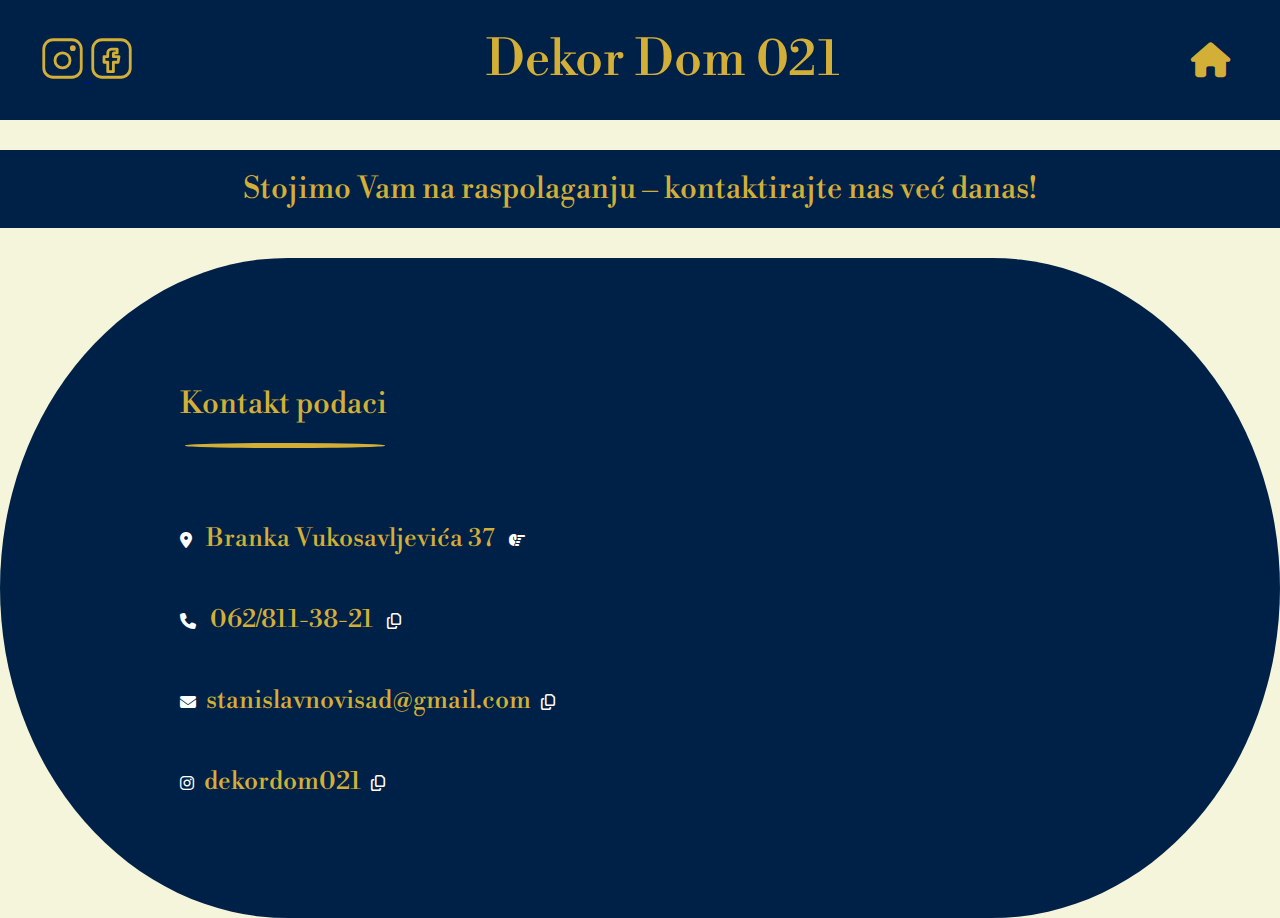
==== kontakt.html @ b23d8ef8 "Add files via upload" ====
<!DOCTYPE html>
<html lang="en">
<head>
    <meta charset="UTF-8">
    <meta name="viewport" content="width=device-width, initial-scale=1.0">
    <title>Document</title>
    <link rel="stylesheet" href="kontakt.css">
    <link rel="stylesheet" href="https://cdnjs.cloudflare.com/ajax/libs/font-awesome/6.4.2/css/all.min.css">
    <link rel="preconnect" href="https://fonts.googleapis.com">
    <link rel="preconnect" href="https://fonts.gstatic.com" crossorigin>
    <link href="https://fonts.googleapis.com/css2?family=Dancing+Script:wght@400..700&family=Libre+Bodoni:ital,wght@0,400..700;1,400..700&family=Montserrat:ital,wght@0,100..900;1,100..900&family=Pacifico&display=swap" rel="stylesheet">
</head>
<body>
    <div class="top-bar">
        <div style="margin-left: 40px;"> 
            <a href="https://www.instagram.com/YOUR_USERNAME" target="_blank" class="instagram-icon">
            <svg xmlns="http://www.w3.org/2000/svg" width="45" height="45" viewBox="0 0 24 24" fill="none" stroke="#D4AF37" stroke-width="1.5" stroke-linecap="round" stroke-linejoin="round"  >
                <!-- Outer square with rounded corners -->
                <rect x="2" y="2" width="20" height="20" rx="5" ry="5"></rect>
        
                <!-- Inner circle (lens) - Adjusted position slightly downward -->
                <circle cx="12" cy="13" r="4"></circle>
        
                <!-- Small dot (flash) -->
                <circle cx="17.5" cy="6.5" r="0.8"></circle>
            </svg>
          </a>
          <a href="https://www.facebook.com/YOUR_USERNAME" target="_blank" class="facebook-icon">
            <svg xmlns="http://www.w3.org/2000/svg" width="45" height="45" viewBox="0 0 24 24" fill="none" stroke="#D4AF37" stroke-width="1.5" stroke-linecap="round" stroke-linejoin="round">
                <!-- Outer square with rounded corners -->
                <rect x="2" y="2" width="20" height="20" rx="5" ry="5"></rect>
                
                <!-- Facebook 'f' -->
                <path d="M14 7h-2c-1.1 0-2 .9-2 2v2H8v3h2v5h3v-5h2.5l.5-3H13V9.5c0-.3.2-.5.5-.5H15V7z"></path>
            </svg>
        </a>
       
                
        </div>
        
        <p>Dekor Dom 021</p>
        
            <!-- <nav>
            <label class="hamburger">☰</label>
            <ul class="menu">
              <li><a href="#">Početna</a></li>
              <li><a href="#">O nama</a></li>
            </ul>
        </nav>  --> 
       
       
        
      
       <!-- <button id="hamburger" class="hamburger">☰</button>--> 
       
       <a href="index.html"> <i class="fa fa-home"></i></a>


      
          
        
        
    </div>


     <p class="gore">Stojimo Vam na raspolaganju – kontaktirajte nas već danas!</p>
    <div class="info">
        
       
  <!-- Telephone -->
  <!-- Gmail (Email) -->
  <!-- Instagram -->
  
  <div style="margin-left: 100px;">
    <p class="kp">Kontakt podaci</p>
    <div class="crtica"></div>
    <div> <i class="fa-solid fa-location-dot"></i> <p class="informacija">Branka Vukosavljevića 37</p>      <div class="obl"> <i class="fas fa-hand-point-right"> <p class="oblak">Proverite lokaciju na mapi</p>  </i>
    </div>
     <!-- Location Pin --></div>
<div><i class="fa-solid fa-phone"></i> <p class="informacija">062/811-38-21</p> <i class="fa-regular fa-copy brj"></i></div>
<div><i class="fa-solid fa-envelope"></i><p class="informacija">stanislavnovisad@gmail.com</p><i class="fa-regular fa-copy mejl"></i></div> 
<div><i class="fa-brands fa-instagram"></i><p class="informacija">dekordom021</p><i class="fa-regular fa-copy ig"></i></div>
   </div>
    <div class="map"> <iframe src="https://www.google.com/maps/embed?pb=!1m18!1m12!1m3!1d3021.1457739449766!2d19.774371189096822!3d45.24764699648064!2m3!1f0!2f0!3f0!3m2!1i1024!2i768!4f13.1!3m3!1m2!1s0x475b11e78388a287%3A0x3cf6f31f1c0ff1b1!2z0JHRgNCw0L3QutCwINCS0YPQutC-0YHQsNCy0ZnQtdCy0LjRm9CwIDM3LCDQktC10YLQtdGA0L3QuNC6!5e1!3m2!1ssr!2srs!4v1739315662810!5m2!1ssr!2srs" width="600" height="450" style="border:0;" allowfullscreen="" loading="lazy" referrerpolicy="no-referrer-when-downgrade" class="mapa"></iframe></div>
     
</div>
<script>

let broj = document.querySelector('.brj');
broj.addEventListener('click', () => {
    navigator.clipboard.writeText("0628113821")
    
});
let mejl = document.querySelector('.mejl');
mejl.addEventListener('click', () => {
    navigator.clipboard.writeText("stanislavnovisad@gmail.com")
    
});
</script>
</body>
</html>
---- kontakt.css ----
.top-bar{
    width: 100%;
   /* background-color: #1E3A5F;*/
   height: 120px;
   position: fixed;
    display: flex;
    align-items: center; /* Aligns text vertically */
    justify-content: space-between; /* Aligns text horizontally (optional) */
    background-color: #002147;
    z-index: 10000;
    top: 0;
}
body {
    margin: 0;
    padding: 0;
    background-color:  #F5F5DC;
   padding-top: 120px;
  }
  .top-bar p{
    
     color: #D4AF37;
     font-family: "Libre Bodoni", serif;
     font-optical-sizing: auto;
        font-weight: 400;
        font-style: normal;
    
      
      font-size: 50px;
      
  }
  .fa-home{
    margin-right: 50px;
    font-size: 35px;
    color: #D4AF37;
  }
  .info{
    background-color: #002147;
    padding: 30px 0;
    border-radius: 45% / 100%;
    margin-top: 30px;
    height: 600px;
    display: flex;
    flex-direction: row;
    width: 100%;
    align-content: space-between;
    align-items: center;
    
  }
 
  .info i{
    color: white;
    margin-left: 80px;
  }
  .fa-solid{
    margin-bottom: 20px;

  }
  .informacija{
    display: inline-block;
    color: #D4AF37;
    margin-left: 10px;
    font-size: 25px;
    font-family: "Libre Bodoni", serif;
    font-optical-sizing: auto;
       font-weight: 400;
       font-style: normal;
  }
 
  .kp{
    color: #D4AF37;
      font-family: "Libre Bodoni", serif;
      font-optical-sizing: auto;
    font-weight: 400;
    font-style: normal;
    font-size: 30px;
    margin-left: 80px;
    margin-bottom: 20px;
   }
   .crtica{
    height: 5px;
    width: 200px;
    background-color: #D4AF37;
    margin: 0 85px;
    border-radius: 45%;
    margin-bottom: 50px;

   }
   .fa-copy{
    margin-left: 10px !important;
    transition: opacity 0.3s;
   }
   .fa-copy:hover{
    cursor: pointer;
    opacity: 0.6;
   }
   .fa-copy:active{
    opacity: 0.3;
   }
   .oblak{
    display: none;
   }
   .obl{
    display: inline-block;
    height: 20px;
    width: 20px;
   }
   .obl:hover .oblak{
    background: rgba(50, 50, 50, 0.9); /* Dark grey */
    color: white;
    padding: 15px 20px;
    border-radius: 8px;
    font-size: 16px;
    box-shadow: 0 4px 8px rgba(0, 0, 0, 0.2);
   
 
    transform:translateX(-70px);
    transition: opacity 0.3s ease, transform 0.3s ease;
    display: block;
    position: absolute;
    font-family: Arial, Helvetica, sans-serif !important;
    top: 330px;
    z-index: 100000;
  }
  /*.map-container {
    height: 600px;
    width: 600px;
    display: inline-block;
   
    border-radius: 50%;
    
  }
*/
  .mapa {
    width: 650px;
    height: 650px;
    transform: scale(1.2);
   

    
  }
  .map{
      width: 600px;
      height: 600px;
      border-radius: 50%;
      overflow: hidden;
        display: flex;
        justify-content: center; /* Horizontally center */
        align-items: center; /* Vertically center */
        position: absolute;
        right: 40px;
  }
  .fa-hand-point-right{
    margin-left: 10px !important;
  }
  .gore{
    background-color: #002147;
    color: #D4AF37;
    font-family: "Libre Bodoni", serif;
      font-optical-sizing: auto;
    font-weight: 400;
    font-style: normal;
    padding: 20px 0;
    text-align: center;
    font-size: 30px;
  }
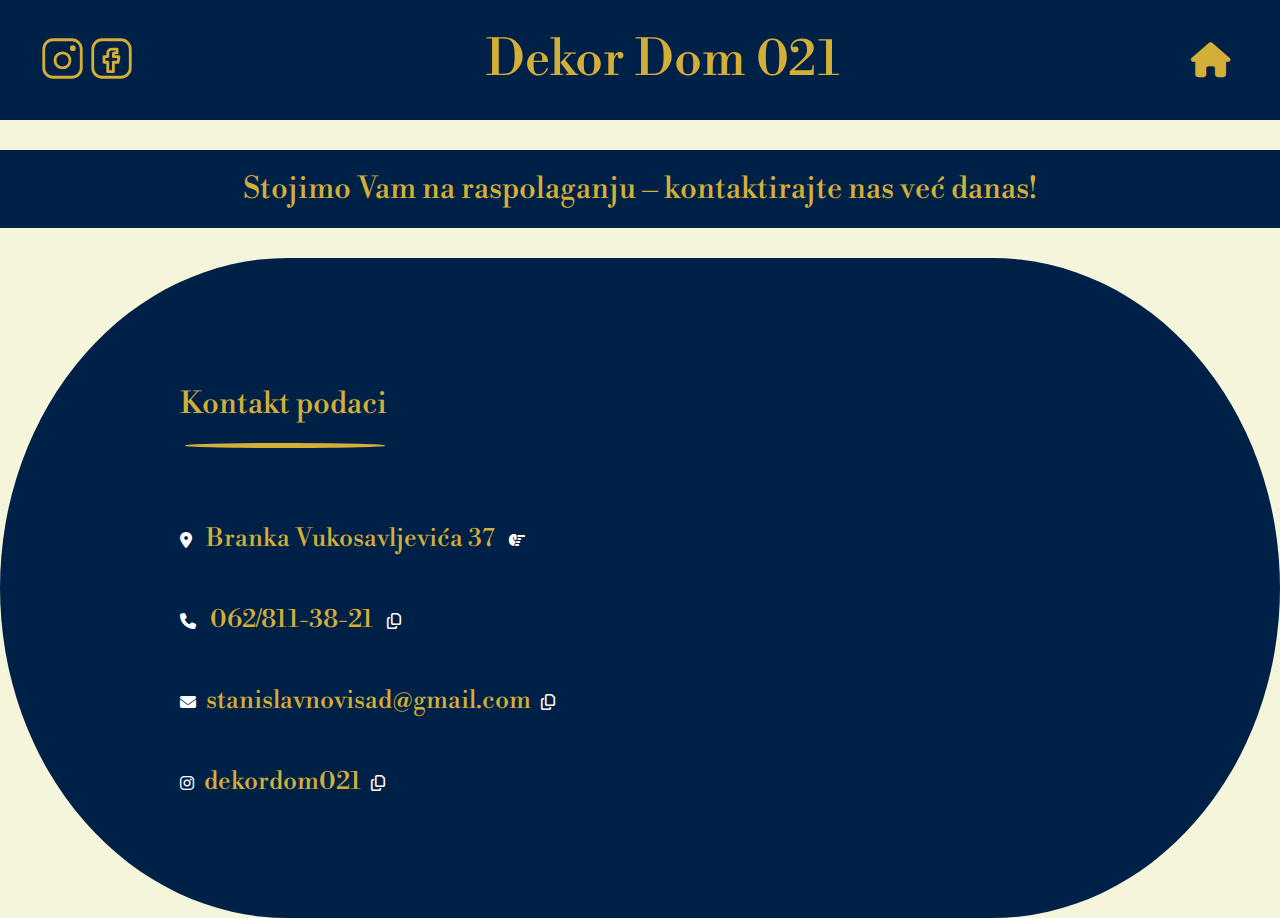
==== commit b83002f7: "Add files via upload" ====
--- a/kontakt.html
+++ b/kontakt.html
@@ -12,8 +12,8 @@
 </head>
 <body>
     <div class="top-bar">
-        <div style="margin-left: 40px;"> 
-            <a href="https://www.instagram.com/YOUR_USERNAME" target="_blank" class="instagram-icon">
+        <div style="margin-left: 40px;" class = "igifb"> 
+            <a href="https://www.instagram.com/YOUR_USERNAME" target="_blank" class="instagram-icon" style="color: transparent;">
             <svg xmlns="http://www.w3.org/2000/svg" width="45" height="45" viewBox="0 0 24 24" fill="none" stroke="#D4AF37" stroke-width="1.5" stroke-linecap="round" stroke-linejoin="round"  >
                 <!-- Outer square with rounded corners -->
                 <rect x="2" y="2" width="20" height="20" rx="5" ry="5"></rect>
@@ -71,15 +71,15 @@
   <!-- Gmail (Email) -->
   <!-- Instagram -->
   
-  <div style="margin-left: 100px;">
+  <div style="margin-left: 100px;" class="kop">
     <p class="kp">Kontakt podaci</p>
     <div class="crtica"></div>
-    <div> <i class="fa-solid fa-location-dot"></i> <p class="informacija">Branka Vukosavljevića 37</p>      <div class="obl"> <i class="fas fa-hand-point-right"> <p class="oblak">Proverite lokaciju na mapi</p>  </i>
+    <div> <i class="fa-solid fa-location-dot o"></i> <p class="informacija">Branka Vukosavljevića 37</p>      <div class="obl"> <i class="fas fa-hand-point-right"> <p class="oblak">Proverite lokaciju na mapi</p>  </i>
     </div>
      <!-- Location Pin --></div>
-<div><i class="fa-solid fa-phone"></i> <p class="informacija">062/811-38-21</p> <i class="fa-regular fa-copy brj"></i></div>
-<div><i class="fa-solid fa-envelope"></i><p class="informacija">stanislavnovisad@gmail.com</p><i class="fa-regular fa-copy mejl"></i></div> 
-<div><i class="fa-brands fa-instagram"></i><p class="informacija">dekordom021</p><i class="fa-regular fa-copy ig"></i></div>
+<div><i class="fa-solid fa-phone o"></i> <p class="informacija">062/811-38-21</p> <i class="fa-regular fa-copy brj"></i></div>
+<div><i class="fa-solid fa-envelope o"></i><p class="informacija">stanislavnovisad@gmail.com</p><i class="fa-regular fa-copy mejl"></i></div> 
+<div><i class="fa-brands fa-instagram o"></i><p class="informacija">dekordom021</p><i class="fa-regular fa-copy ig"></i></div>
    </div>
     <div class="map"> <iframe src="https://www.google.com/maps/embed?pb=!1m18!1m12!1m3!1d3021.1457739449766!2d19.774371189096822!3d45.24764699648064!2m3!1f0!2f0!3f0!3m2!1i1024!2i768!4f13.1!3m3!1m2!1s0x475b11e78388a287%3A0x3cf6f31f1c0ff1b1!2z0JHRgNCw0L3QutCwINCS0YPQutC-0YHQsNCy0ZnQtdCy0LjRm9CwIDM3LCDQktC10YLQtdGA0L3QuNC6!5e1!3m2!1ssr!2srs!4v1739315662810!5m2!1ssr!2srs" width="600" height="450" style="border:0;" allowfullscreen="" loading="lazy" referrerpolicy="no-referrer-when-downgrade" class="mapa"></iframe></div>
      
@@ -88,12 +88,38 @@
 
 let broj = document.querySelector('.brj');
 broj.addEventListener('click', () => {
-    navigator.clipboard.writeText("0628113821")
+   /* navigator.clipboard.writeText("0628113821")*/
+   const input = document.createElement('textarea'); // 1️⃣ Create a hidden textarea element
+input.value = '0628113821'; // 2️⃣ Set its value to the text you want to copy
+document.body.appendChild(input); // 3️⃣ Add it to the page (temporarily)
+input.select(); // 4️⃣ Select the text inside the textarea
+document.execCommand('copy'); // 5️⃣ Copy the selected text to the clipboard
+document.body.removeChild(input); // 6️⃣ Remove the textarea from the page
+
     
 });
 let mejl = document.querySelector('.mejl');
 mejl.addEventListener('click', () => {
-    navigator.clipboard.writeText("stanislavnovisad@gmail.com")
+    /*navigator.clipboard.writeText("stanislavnovisad@gmail.com")*/
+    const input = document.createElement('textarea'); // 1️⃣ Create a hidden textarea element
+input.value = 'stanislavnovisad@gmail.com'; // 2️⃣ Set its value to the text you want to copy
+document.body.appendChild(input); // 3️⃣ Add it to the page (temporarily)
+input.select(); // 4️⃣ Select the text inside the textarea
+document.execCommand('copy'); // 5️⃣ Copy the selected text to the clipboard
+document.body.removeChild(input); // 6️⃣ Remove the textarea from the page
+
+    
+});
+let ig = document.querySelector('.ig');
+ig.addEventListener('click', () => {
+    /*navigator.clipboard.writeText("stanislavnovisad@gmail.com")*/
+    const input = document.createElement('textarea'); // 1️⃣ Create a hidden textarea element
+input.value = 'dekordom021'; // 2️⃣ Set its value to the text you want to copy
+document.body.appendChild(input); // 3️⃣ Add it to the page (temporarily)
+input.select(); // 4️⃣ Select the text inside the textarea
+document.execCommand('copy'); // 5️⃣ Copy the selected text to the clipboard
+document.body.removeChild(input); // 6️⃣ Remove the textarea from the page
+
     
 });
 </script>
--- a/kontakt.css
+++ b/kontakt.css
@@ -163,3 +163,56 @@
     text-align: center;
     font-size: 30px;
   }
+ @media(max-width: 1200px) {
+   .info{
+    flex-direction: column;
+    height: 115vh;
+    border-radius: 0;
+   }
+   .map{
+    top: 100vh;
+    width: 50vh;
+    height: 50vh;
+    left: 50%;
+    transform: translateX(-50%);
+   }
+   .info p{
+    font-size: 20px;
+   
+   }
+  .kop {
+    margin-left: 0 !important;
+  }
+  .kop p{
+    text-align:center;
+    margin-left: 0 !important;
+  }
+  .o{
+    margin-left: 5vw !important;
+  }
+  .kp{
+    font-size: 5vw !important;
+  }
+  .informacija{
+    font-size: 4vw !important;
+    margin-top: 10px;
+    margin-bottom: 10px;
+  }
+  .crtica{
+    width: 35vw;
+    margin: 0 auto;
+    margin-bottom: 15px;
+  }
+  .top-bar p{
+    font-size: 5vw;
+  }
+  .top-bar{
+    height: 90px;
+  }
+  .fa-home{
+    margin-right: 10px;
+  }
+  .igifb{
+    margin-left: 5px !important;
+  }
+ }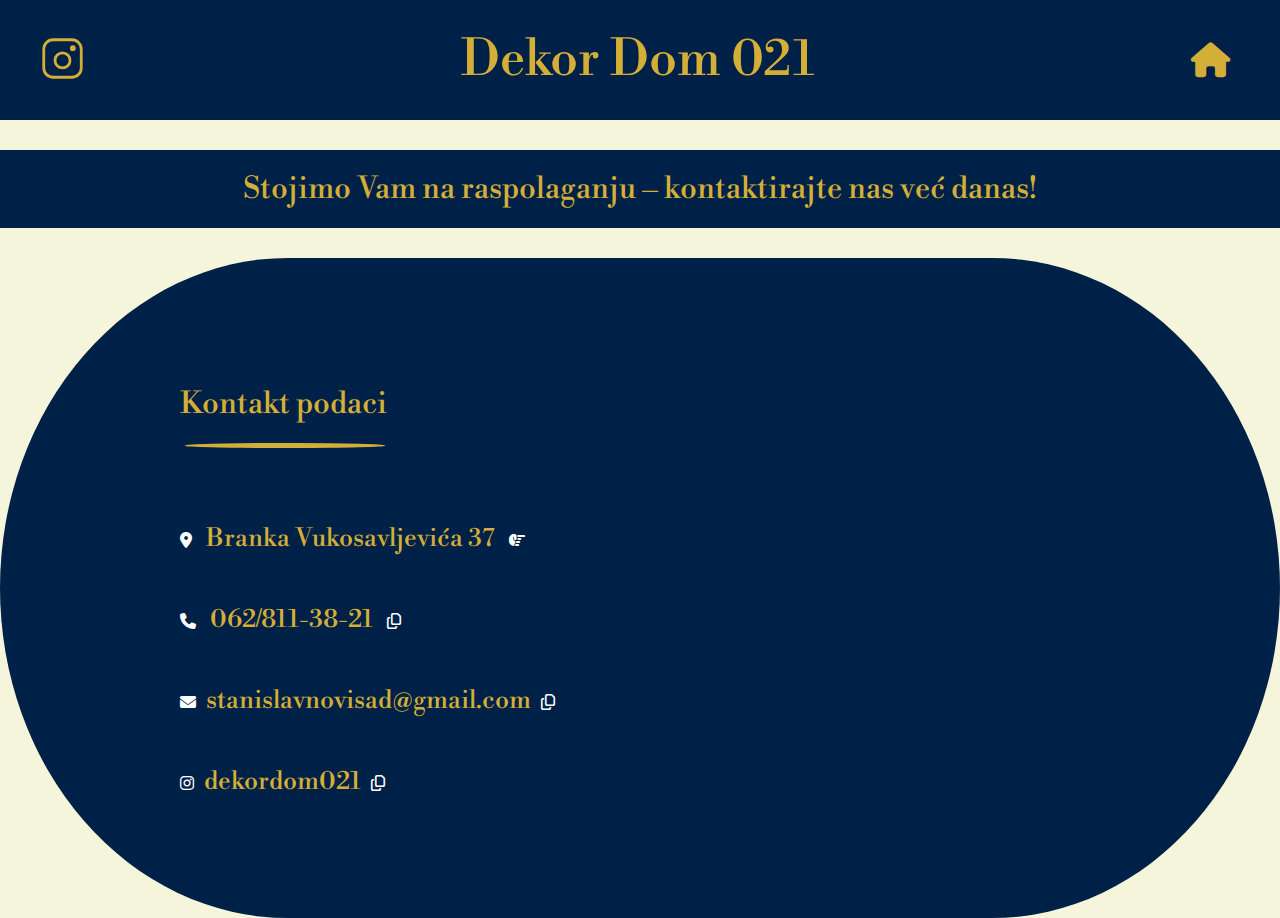
==== commit d9103768: "Update kontakt.html" ====
--- a/kontakt.html
+++ b/kontakt.html
@@ -12,8 +12,8 @@
 </head>
 <body>
     <div class="top-bar">
-        <div style="margin-left: 40px;" class = "igifb"> 
-            <a href="https://www.instagram.com/YOUR_USERNAME" target="_blank" class="instagram-icon" style="color: transparent;">
+        <div style="margin-left: 40px;" class="igifb"> 
+            <a href="https://www.instagram.com/dekordom021" target="_blank" class="instagram-icon" style="color: transparent;">
             <svg xmlns="http://www.w3.org/2000/svg" width="45" height="45" viewBox="0 0 24 24" fill="none" stroke="#D4AF37" stroke-width="1.5" stroke-linecap="round" stroke-linejoin="round"  >
                 <!-- Outer square with rounded corners -->
                 <rect x="2" y="2" width="20" height="20" rx="5" ry="5"></rect>
@@ -25,15 +25,7 @@
                 <circle cx="17.5" cy="6.5" r="0.8"></circle>
             </svg>
           </a>
-          <a href="https://www.facebook.com/YOUR_USERNAME" target="_blank" class="facebook-icon">
-            <svg xmlns="http://www.w3.org/2000/svg" width="45" height="45" viewBox="0 0 24 24" fill="none" stroke="#D4AF37" stroke-width="1.5" stroke-linecap="round" stroke-linejoin="round">
-                <!-- Outer square with rounded corners -->
-                <rect x="2" y="2" width="20" height="20" rx="5" ry="5"></rect>
-                
-                <!-- Facebook 'f' -->
-                <path d="M14 7h-2c-1.1 0-2 .9-2 2v2H8v3h2v5h3v-5h2.5l.5-3H13V9.5c0-.3.2-.5.5-.5H15V7z"></path>
-            </svg>
-        </a>
+         
        
                 
         </div>
@@ -124,4 +116,4 @@
 });
 </script>
 </body>
-</html>+</html>
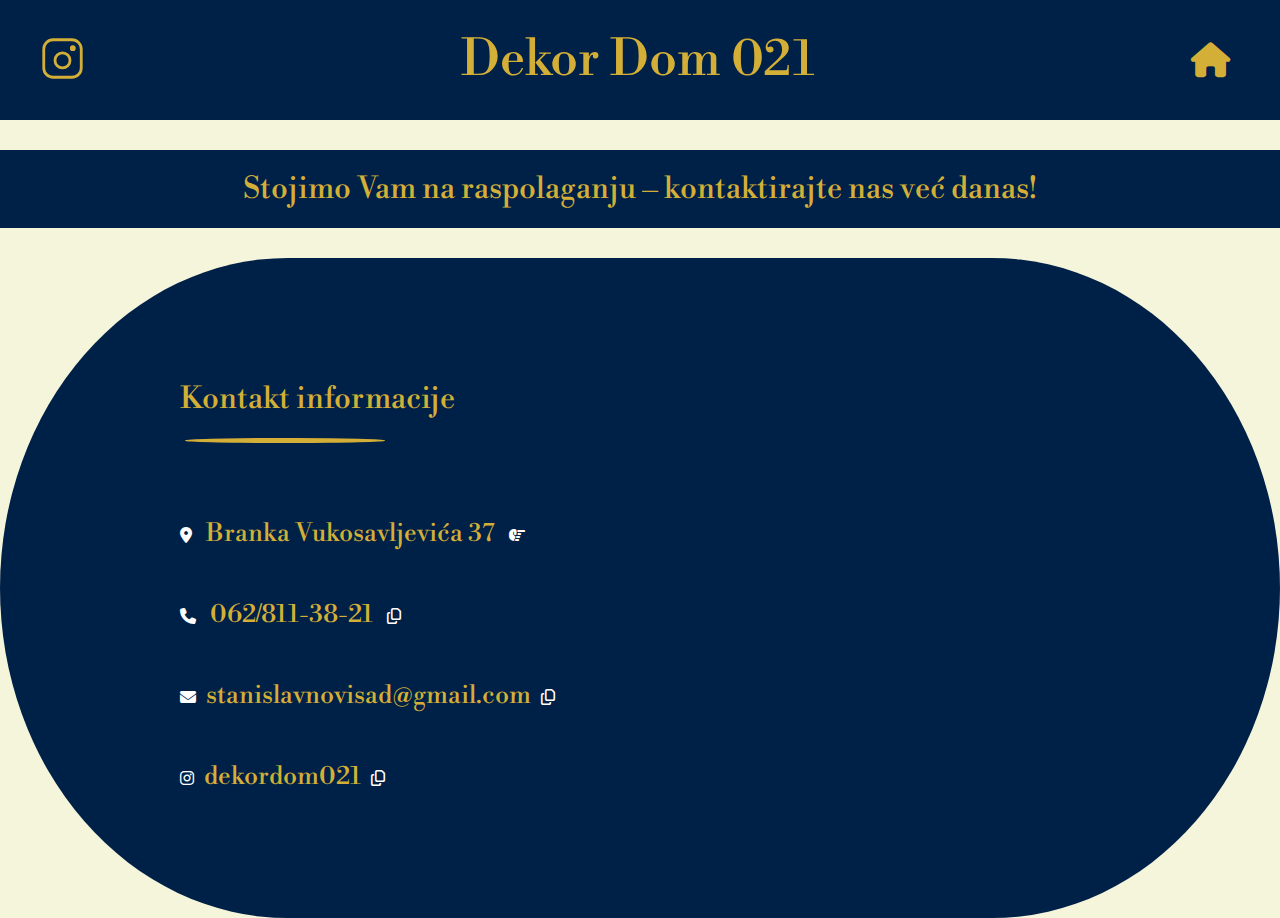
==== commit e3d2254f: "Update kontakt.html" ====
--- a/kontakt.html
+++ b/kontakt.html
@@ -3,7 +3,11 @@
 <head>
     <meta charset="UTF-8">
     <meta name="viewport" content="width=device-width, initial-scale=1.0">
-    <title>Document</title>
+    <title>Kontakt | DekorDom 021 - Brza i laka komunikacija</title>
+    <meta name="description" content="Imate pitanja? Kontaktirajte DekorDom 021 putem telefona, e-maila ili posetite našu adresu. Naš tim je spreman da vam pomogne i odgovori na sva vaša pitanja.">
+
+
+
     <link rel="stylesheet" href="kontakt.css">
     <link rel="stylesheet" href="https://cdnjs.cloudflare.com/ajax/libs/font-awesome/6.4.2/css/all.min.css">
     <link rel="preconnect" href="https://fonts.googleapis.com">
@@ -64,7 +68,7 @@
   <!-- Instagram -->
   
   <div style="margin-left: 100px;" class="kop">
-    <p class="kp">Kontakt podaci</p>
+    <h1 class="kp">Kontakt informacije</h1>
     <div class="crtica"></div>
     <div> <i class="fa-solid fa-location-dot o"></i> <p class="informacija">Branka Vukosavljevića 37</p>      <div class="obl"> <i class="fas fa-hand-point-right"> <p class="oblak">Proverite lokaciju na mapi</p>  </i>
     </div>
